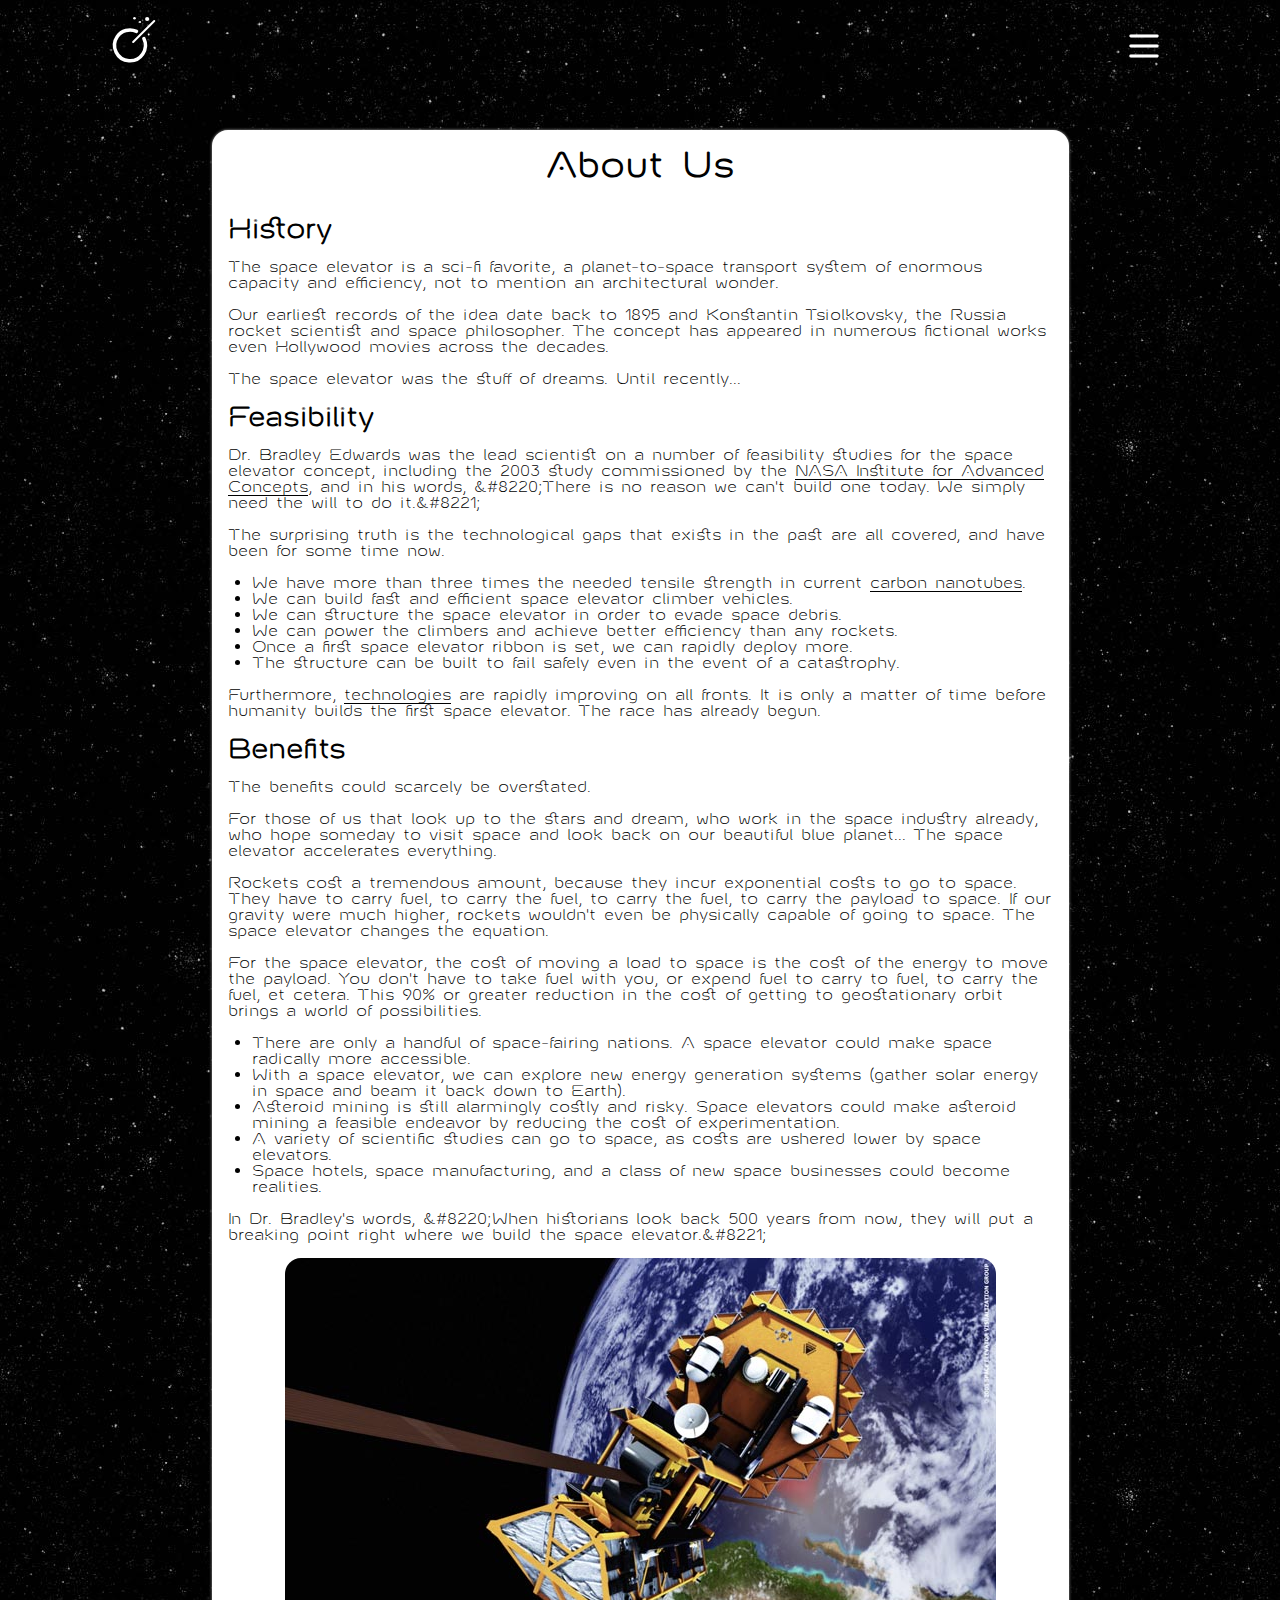
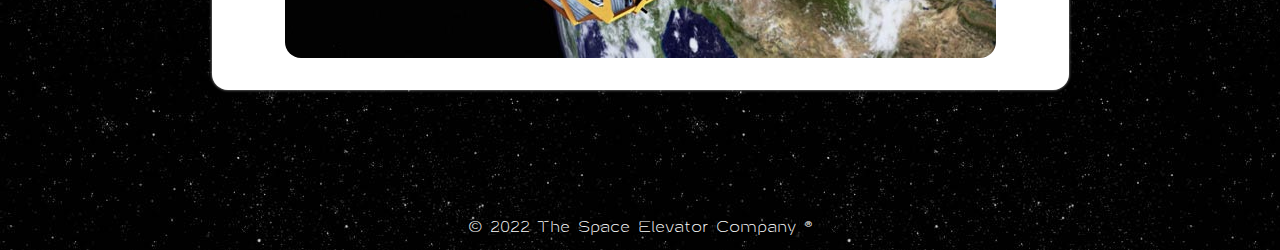
==== about-us.html @ 86ed7c8a "about us" ====
<!doctype html>
<html lang="en">
  <head>
    <meta charset="utf-8">
    <title>Background - The Space Elevator</title>
    <meta name="description" content="Background information about the space elevator initiative.">
    <meta name="viewport" content="width=device-width">
    <link rel="shortcut icon" href="images/favicon.ico">
    <link rel="stylesheet" href="styles/main.css">
  </head>
  <body class='page'>

    <header id="site-header">
      <a href="index.html">
        <div class="logo">
          <img src="images/logo-white.svg" alt="o">
        </div>
      </a>
      <section id="nav">
        <input id="check" type="checkbox" value="">
        <span id="x">X</span>
        <label for="check" class='nav'>III</label>
        <br>
<nav><!-- Whitespace Matters Here -->
<a href="index.html">Home</a><a href="about-us.html">About Us</a><a href="technology.html">Technology</a><a href="carbon-nanotubes.html">Carbon Nanotubes</a><a href="applications.html">Applications</a><a href="contact.html">Contact</a>
</nav>
      </section>
    </header>

    <section class="page">
      <h1>About Us</h1>
      <h2>History</h2>
      <p>The space elevator is a sci-fi favorite, a planet-to-space transport system of enormous capacity and efficiency, not to mention an architectural wonder.</p>
      <p>Our earliest records of the idea date back to 1895 and Konstantin Tsiolkovsky, the Russia rocket scientist and space philosopher. The concept has appeared in numerous fictional works even Hollywood movies across the decades.</p>
      <p>The space elevator was the stuff of dreams. Until recently...</p>
      <h2>Feasibility</h2>
      <p>Dr. Bradley Edwards was the lead scientist on a number of feasibility studies for the space elevator concept, including the 2003 study commissioned by the <a href="https://www.nasa.gov/directorates/spacetech/niac/index.html" target="_blank">NASA Institute for Advanced Concepts</a>, and in his words, <q>There is no reason we can't build one today. We simply need the will to do it.</q></p>
      <p>The surprising truth is the technological gaps that exists in the past are all covered, and have been for some time now.
      <ul>
        <li>We have more than three times the needed tensile strength in current <a href="carbon-nanotubes.html">carbon nanotubes</a>.</li>
        <li>We can build fast and efficient space elevator climber vehicles.</li>
        <li>We can structure the space elevator in order to evade space debris.</li>
        <li>We can power the climbers and achieve better efficiency than any rockets.</li>
        <li>Once a first space elevator ribbon is set, we can rapidly deploy more.</li>
        <li>The structure can be built to fail safely even in the event of a catastrophy.</li>
      </ul>
      <p>Furthermore, <a href="technology.html">technologies</a> are rapidly improving on all fronts. It is only a matter of time before humanity builds the first space elevator. The race has already begun.</p>
      <h2>Benefits</h2>
      <p>The benefits could scarcely be overstated.</p>
      <p>For those of us that look up to the stars and dream, who work in the space industry already, who hope someday to visit space and look back on our beautiful blue planet... The space elevator accelerates everything.</p>
      <p>Rockets cost a tremendous amount, because they incur exponential costs to go to space. They have to carry fuel, to carry the fuel, to carry the fuel, to carry the payload to space. If our gravity were much higher, rockets wouldn't even be physically capable of going to space. The space elevator changes the equation.</p>
      <p>For the space elevator, the cost of moving a load to space is the cost of the energy to move the payload. You don't have to take fuel with you, or expend fuel to carry to fuel, to carry the fuel, et cetera. This 90% or greater reduction in the cost of getting to geostationary orbit brings a world of possibilities.</p>
      <ul>
        <li>There are only a handful of space-fairing nations. A space elevator could make space radically more accessible.</li>
        <li>With a space elevator, we can explore new energy generation systems (gather solar energy in space and beam it back down to Earth).</li>
        <li>Asteroid mining is still alarmingly costly and risky. Space elevators could make asteroid mining a feasible endeavor by reducing the cost of experimentation.</li>
        <li>A variety of scientific studies can go to space, as costs are ushered lower by space elevators.</li>
        <li>Space hotels, space manufacturing, and a class of new space businesses could become realities.</li>
      </ul>
      <p>In Dr. Bradley's words, <q>When historians look back 500 years from now, they will put a breaking point right where we build the space elevator.</q></p>
      <img class="center" src="images/cover.jpg" alt="Space Elevator Illustration">
    </section>

    <section id="footer">
      <p>© 2022 The Space Elevator Company ®</p>
    </section>

  </body>
</html>
---- styles/main.css ----
/* some normalizing first...
 * CSS Reset + Normalize
 * Author: Kim Maida
 * Author URI: <http://kim-maida.com>
 * Source: <https://github.com/kmaida
 * License: GNU Public License
*/

html, body, div, span, h1, h2, h3, h4, h5, h6, p, blockquote, pre, a, abbr, acronym, address, big, cite, code, del, dfn, em, img, ins, kbd, q, s, samp, small, strong, tt, var, dl, dt, dd, ol, ul, li, fieldset, form, input, select, button, textarea, label, legend, table, caption, tbody, tfoot, thead, tr, th, td, article, aside, canvas, details, figcaption, figure, footer, header, hgroup, menu, nav, section { margin: 0; padding: 0; border: 0; border-radius: 0; font-weight: inherit; font-style: inherit; font-family: inherit; line-height: 1; text-decoration: none; vertical-align: baseline; }
html { overflow-y: scroll; -webkit-text-size-adjust: 100%; }
ol, ul { list-style: none; }
table { border-collapse: collapse; border-spacing: 0; }
caption, th, td { text-align: left; font-weight: normal; }
sup, sub { line-height: 1; }
h1, h2, h3, h4, h5, h6 { font-weight: normal; }
article, aside, canvas, details, figcaption, figure, footer, header, hgroup, menu, nav, section { display: block; }
/* input, textarea { -webkit-appearance: none; } */
*,*:before,*:after { -webkit-box-sizing: border-box; -moz-box-sizing: border-box; box-sizing: border-box; }

i, em { font-style: italic; }
b, strong { font-weight: bold; }
q:lang(en) { quotes: '&#8220;' '&#8221;' '&#8216;' '&#8217;'; }
h1, h2, h3, h4, h5, h6, p { margin-bottom: 15px; }
ul { list-style: outside disc; padding-left: 24px; }
ol { list-style: outside decimal; padding-left: 24px; }
a, label, input[type=button], input[type=submit], button { cursor: pointer; }
del { text-decoration: line-through; }
abbr[title], dfn[title] { border-bottom: 1px dotted; cursor: help; }
pre,code { background: #eee; border: 1px solid #ccc; font-family: Consolas, 'Lucida Console', 'Courier New', serif; padding: 2%; }
input, select, textarea { border: 1px solid #ccc; font-family: inherit; font-size: inherit; padding: 3px 6px; }
input, select { vertical-align: middle; }
textarea { overflow: auto; } /* prevents scrollbar from showing up when unneeded in IE */

.clearfix:before,
.clearfix:after { content: " "; display: table; }
.clearfix:after { clear: both; }
.ie7 .clearfix { zoom: 1; }

.ir { overflow: hidden; text-indent: 200%; white-space: nowrap; }

.touch p a { margin: 0 -.5em; padding: 0 .5em; }



/*
 * The Space Elevator website styles
 */

@font-face {
  font-family: 'meteoric';
  src: url('../fonts/meteoric-light.woff2') format('woff2'),
       url('../fonts/meteoric-light.woff') format('woff');
  font-weight: normal;
  font-style: normal;
}

html {
  min-width: 320px;
  min-height: 100%;
  height: 100%;
  background: url('../images/garage.jpg') center center / cover no-repeat;
}

body {
  position: relative;
  margin: 0 auto;
  background: url('../images/space.jpg');
  box-shadow: 0 0 35px 10px black;
  min-height: 100%;
  max-width: 2000px;
  font-family: 'meteoric', sans-serif;
}

h1, h2, h3, h4, h5, h6 { font-weight: bold; }

h1 { font-size: 3em; }
h2 { font-size: 2.5em; }
h3 { font-size: 2.25em; }
h4 { font-size: 2em; }
h5 { font-size: 1.75em; }
h6 { font-size: 1.5em; }

a {
  color: white;
  font-weight: bold;
  font-family: 'meteoric';
  text-decoration: none;
  border-bottom: 1px solid #000;
  transition: .5s;
}

a:hover {
  color: #777;
  border-color: #777;
}

button,
a.button {
  position: relative;
  display: inline-block;
  padding: 1rem;
  border: 3px solid white;
  border-radius: 1rem;
}

button:hover,
a.button:hover {
  background: white;
  color: black;
  border-color: black;
}



/* Header - Logo and Navigation */

header#site-header {
  position: absolute;
  top: 0;
  left: 0;
  right: 0;
  max-width: 1100px;
  margin: auto;
  padding: .75rem;
}

div.logo {
  position: absolute;
  top: 10px;
  left: 15px;
  z-index: 3;
}

div.logo img {
  width: 100%;
  width: 60px;
  height: 60px;
  max-width: 60px;
  filter: drop-shadow(-1px 1px 2px #000);
}

div.logo a {
  display: block;
  border: 0;
}
div.logo a:hover {
  border: 0;
}

#nav {
  position: absolute;
  top: 10px;
  right: 15px;
  z-index: 2;
  padding: 1em;
  text-align: right;
  max-width: 1157px;
  -webkit-backface-visibility: hidden;
}

#nav a {
  margin: 0 1em;
}

#nav #check {
  display: none;
}

#nav label.nav {
  display: inline-block;
  opacity: 1;
  cursor: pointer;
  color: white;
  font-weight: bold;
  font-size: 2.5em;
  transform: rotate(90deg);
  transition: .5s;
}

#nav #check ~ span#x {
  position: relative;
  left: 1em;
  opacity: 0;
  cursor: pointer;
  color: white;
  font-weight: bold;
  font-size: 2.5em;
  transform: rotate(90deg);
  transition: .5s;
}

#nav nav {
  background: black;
  height: 0px;
  padding: 0;
  transform-origin: top right;
  transform: scale(0);
  transition: .5s;
}

#nav nav a {
  display: block;
  font-size: 1.2em;
  transform-origin: center right;
  transform: scale(0);
  color: black;
  border: none;
}

#nav #check:checked ~ label.nav {
  transform: rotate(0deg);
  opacity: 0;
}

#nav #check:checked ~ nav {
  background: white;
  box-shadow: 0 0 4px 2px black;
  height: 215px;
  transform: scale(1);
  border-radius: 1em;
  padding: 1em;
}

#nav #check:checked ~ span#x {
  opacity: 1;
}

#nav #check:checked ~ nav a {
  transform: scale(1);
  margin: .5em
}

/* @media all and (min-width: 1080px) { */
/*   #nav span#x, */
/*   #nav label.nav, */
/*   #nav #check { */
/*     display: none; */
/*   } */
/*   #nav nav { */
/*     height: 60px !important; */
/*     box-shadow: none !important; */
/*     transform: scale(1); */
/*     background: transparent !important; */
/*   } */
/*   #nav nav a { */
/*     display: inline-block; */
/*     color: white; */
/*     transform: scale(1); */
/*     border-bottom: 1px solid #000; */
/*   } */
/*   #nav nav a:hover { */
/*     color: #777; */
/*     border-bottom: 1px solid #777; */
/*   } */
/* } */



/* Headline */

section#banner {
  position: relative;
  background: transparent;
  min-height: 500px;
  height: 100vh;
  text-align: right;
  z-index: 1;
  transition: background 2s ease-in 2s;
}

section#banner.bghidden::after { opacity: 0; top: 100px; }
section#banner::after {
  content: '';
  position: absolute;
  top: 0;
  left: 0;
  right: 0;
  bottom: 0;
  opacity: 1;
  z-index: -1;
  background: url('../images/rise.png') 25% top / cover no-repeat;
  transition: 3s;
}

/* I learned a new trick, cool */
@media all and (min-aspect-ratio: 414/295) {
  section#banner::after {
    background: url('../images/rise.png') left top / contain no-repeat;
  }
}

h1.headline {
  color: white;
  text-shadow: 3px 3px 4px black;
  padding: 1rem;
  width: 320px;
  margin: auto;
}

h1.headline span.the,
h1.headline span.space,
h1.headline span.elevator,
h1.headline span.company { position: relative; }

h1.headline span.the { font-size: .75em; top: 1.2rem; }
h1.headline span.space { font-size: 1.45em; }
h1.headline span.elevator { font-size: .75em; top: -1rem; }
h1.headline span.company { display: block; font-size: .4em; top: -1rem; right: 3.25em; }

@media all and (min-width: 10px) {
  h1.headline {
    position: absolute;
    top: 30%;
    text-align: right;
  }
}

@media all and (min-width: 340px) {
  h1.headline {
    right: 5%;
  }
}

@media all and (min-width: 900px) {
  h1.headline {
    font-size: 3.5em;
  }
}

@media all and (min-width: 1300px) {
  h1.headline {
    width: 520px;
    font-size: 5em;
  }
}



/* All The Tech Is Ready */

section#ready {
  color: white;
  margin: 9rem auto 1rem;
  padding: 1rem;
  text-align: center;
}

#ready div.image {
  margin: auto;
  max-width: 500px;
}

#ready div.image img {
  display: block;
  width: 100%;
}

#ready div.copy {
  margin: 2rem auto;
  max-width: 500px;
}

#ready div.spacer { height: 50px; }

@media all and (min-width: 700px) {
  #ready {
    display: flex;
    justify-content: center;
    align-items: center;
  }
  #ready div.image {
    margin: 2rem;
  }
  #ready div.copy {
    margin: 2rem;
    text-align: left;
  }
}

@media all and (min-width: 1300px) {
  #ready { font-size: 1.5em; }
}




/* Imagine The Possibilities */

section#possibilities {
  max-width: 800px;
  margin: 9rem auto 1rem;
  padding: 1rem;
  color: white;
}

section#possibilities p.prompt {
  margin-bottom: 3rem;
  font-size: 1.5em;
  text-align: center;
}
section#possibilities h2 {
  text-align: center;
}

#possibilities div.tree {
  display: flex;
  justify-content: center;
  align-items: center;
}
#possibilities div.stem {
  background: white;
  border-radius: 50%;
  width: 3px;
  height: 700px;
}

#possibilities div.left-items.hidden { display: none; }

@media all and (min-width: 800px) {
  #possibilities div.stem { height: 400px }
  #possibilities div.left-items.hidden { display: block; margin-top: -5rem; }
  #possibilities div.right-items div.flip { display: none; }
}

#possibilities div.right-item,
#possibilities div.left-item {
  display: flex;
  align-items: center;
}
#possibilities div.left-item {
  justify-content: flex-end;
  text-align: right;
}
#possibilities div.right-item {
  justify-content: flex-start;
}
#possibilities div.right-item,
#possibilities div.left-item {
  margin: 3rem 0;
}

#possibilities div.right-item div.branch,
#possibilities div.left-item div.branch {
  background: white;
  width: 30px;
  height: 3px;
  border-radius: 50%;
}

#possibilities div.right-item div.copy,
#possibilities div.left-item div.copy {
  border: 3px solid white;
  padding: 1rem;
  border-radius: 1rem;
}

#possibilities div.right-item div.copy p,
#possibilities div.left-item div.copy p {
  margin-bottom: 0;
}

#possibilities a.application-button {
  margin: auto;
}




/* Footer */

section#future {
  position: relative;
  background: url('../images/earth-rise.png') center center / cover no-repeat;
  height: 85vh;
  margin: 3rem auto 0;
  padding: 1rem;
  text-align: center;
  color: white;
}

#future p.prompt {
  position: absolute;
  top: 5rem;
  left: 1rem;
  right: 1rem;
  font-size: 1.25em;
  font-weight: bold;
}
#future h2.future {
  position: absolute;
  max-width: 865px;
  text-align: center;
  bottom: 27vh;
  left: 2rem;
  right: 2rem;
}

#future p#copyright {
  position: absolute;
  bottom: 1rem;
  padding: 1rem;
  right: 0;
  left: 0;
  text-align: center;
  font-size: .75em;
  font-weight: bold;
  color: black;
}



/* Page Layout */

body.page {
  padding: .1rem;
  min-height: 100%;
}

#footer p { padding: 0 1rem; color: white; text-align: center; }

section.page {
  width: 857px;
  max-width: calc(100% - 2em);
  margin: 8em auto;
  padding: 1em;
  background: #fff;
  box-shadow: 0 0 3px #a7a7a7;
  color: #000;
  border-radius: 1em;
}

section.page h1 {
  text-align: left;
  font-size: 2.25em;
  margin-bottom: 2rem;
}

section.page h2 {
  font-size: 1.75em;
}

@media all and (min-width: 480px) {
  section.page h1 {
    text-align: center;
  }
}

section.page h1,
section.page h2,
section.page h3,
section.page h4,
section.page h5,
section.page h6 {
  box-sizing: border-box;
}

section.page p {
  box-sizing: border-box;
  margin: 1em 0;
}

section.page a {
  color: #000;
  font-weight: normal;
  border-bottom: 1px solid #000;
}

section.page a:hover {
  border-bottom: 1px solid #fff;
}

section.page p.center {
  margin: 1rem auto;
  max-width: 711px;
  width: 100%;
}

section.page img.center {
  display: block;
  margin: 1rem auto;
  max-width: 711px;
  width: 100%;
  border-radius: 1em;
}


section.page img.aside {
  display: inline-block;
  float: right;
  max-width: 320px;
  border-radius: 1rem;
  margin: 1rem 0 1rem 1rem;
}

@media all and (min-width: 700px) {
  section.page div.flex {
    display: flex;
    justify-content: center;
    align-items: flex-start;
  }
  section.page div.flex div.contact {
    box-sizing: border-box;
    max-width: 500px;
    padding-right: 2em;
  }
}



/*
 * Carbon Nanotubes
 */

ul.nanolist {
  list-style: none;
  margin: auto;
}

ul.nanolist li {
  display: flex;
  justify-content: flex-start;
  align-items: flex-start;
  flex-wrap: no-wrap;
}

ul.nanolist li strong {
  display: inline-block;
  max-width: 40px;
  margin: .35rem 0;
  flex-grow: 0;
}

ul.nanolist li span {
  display: inline-block;
  max-width: 700px;
  margin: .35rem 0;
  padding-left: 1rem;
}

table.nanorequirements {
  width: 90%;
  margin: 1rem auto;
  border-spacing: 0;
  border-top-right-radius: 1rem;
  border-top-left-radius: 1rem;
  overflow: hidden;
}

table.nanorequirements tr.header td,
table.nanorequirements tr.header {
  background: #e0e0e0;
  border-top-right-radius: 1rem;
  border-top-left-radius: 1rem;
  font-weight: bold;
}

table.nanorequirements tr td {
  padding: .75rem;
  background: #f7f7f7;
}

table.nanorequirements tr:last-child td:first-child {
  border-bottom-left-radius: 1rem;
}

table.nanorequirements tr:last-child td:last-child {
  border-bottom-right-radius: 1rem;
}

@media all and (max-width: 440px) {
  table.nanorequirements {
    width: 100%;
    font-size: .75em;
  }
}

@media all and (max-width: 350px) {
  table.nanorequirements {
    width: 100%;
    font-size: .65em;
  }
}




/*
 * Contact
 */

#contact {
  padding: 9rem 1rem;
  max-width: 757px;
  margin: auto;
  font-family: 'meteoric';
  color: white;
}

#contact div.copy {
  position: relative;
  text-align: center;
  margin-bottom: 4rem;
}

@media all and (min-width: 480px) {
  #contact div.copy {
    padding: 1rem;
    left: -1rem;
  }
}

@media all and (min-width: 765px) {
  #contact div.copy {
    padding: 0rem;
  }
}

#contact p.med { font-size: 1.25em; }

#contact form {
  max-width: 357px;
  margin: auto;
}

#contact form fieldset {
  padding: 0;
  border: none;
}

#contact h2 {
  font-size: 2.5em;
}
#contact h3 {
  text-align: left;
}

#contact form#contact-form div.list {
  margin: 1em 0;
}

#contact form#contact-form input#name,
#contact form#contact-form input#mail {
  box-sizing: border-box;
  display: block;
  margin: 1em 0;
  background: white;
  height: 2em;
  width: 100%;
  max-width: 320px;
  border: none;
  border-radius: 1em;
  padding: .25em .75em;
  transition: .25s;
}

#contact form#contact-form textarea {
  box-sizing: border-box;
  width: 100%;
  max-width: 320px;
  margin: 1em 0;
  border: none;
  border-radius: 1em;
  padding: .75em;
  transition: .25s;
}

#contact form#contact-form div.check {
  margin: .5em 0;
  max-width: 320px;
}

#contact form#contact-form div.check input {
  display: inline;
  border-radius: 5px;
  transition: .25s;
}

#contact form#contact-form div.check label {
  /* margin-left: 1em; */
}

#contact form#contact-form input:focus,
#contact form#contact-form textarea:focus {
  outline: 3px solid #7091b9;
}

#contact form#contact-form fieldset[disabled="disabled"] {
  cursor: not-allowed;
}
#contact form#contact-form fieldset[disabled="disabled"] input#name,
#contact form#contact-form fieldset[disabled="disabled"] input#mail,
#contact form#contact-form fieldset[disabled="disabled"] textarea {
  cursor: not-allowed;
  border: 3px solid grey;
  background: #f0f0f0;
}
#contact form#contact-form fieldset[disabled="disabled"] div.check input {
  cursor: not-allowed;
}
#contact form#contact-form fieldset[disabled="disabled"] label {
  cursor: not-allowed;
  color: grey;
}
#contact form#contact-form fieldset[disabled="disabled"] input#submit {
  cursor: not-allowed;
  background: grey;
  border-color: grey;
  color: black;
}

#contact form#contact-form input#submit {
  box-sizing: border-box;
  display: block;
  margin: 1em 0;
  background: white;
  height: 2em;
  border: none;
  font-family: 'meteoric';
  font-weight: bold;
  font-size: 1em;
  border-radius: 1em;
  padding: .25em .7em .22em;
  border: 3px solid white;
  transition: .25s;
}

#contact form#contact-form input#submit:hover {
  cursor: pointer;
  color: white;
  background: black;
}

@media all and (min-width: 480px) {

  #contact h2,
  #contact h3,
  #contact form#contact-form input#submit {
    position: relative;
    left: -25px;
  }

}

@media all and (min-width: 1600px) {
  #contact {
    margin: 8em auto;
    transform: scale(1.25);
  }
}

@media all and (min-width: 2200px) {
  #contact {
    margin: 18em auto;
    transform: scale(1.5);
  }
}
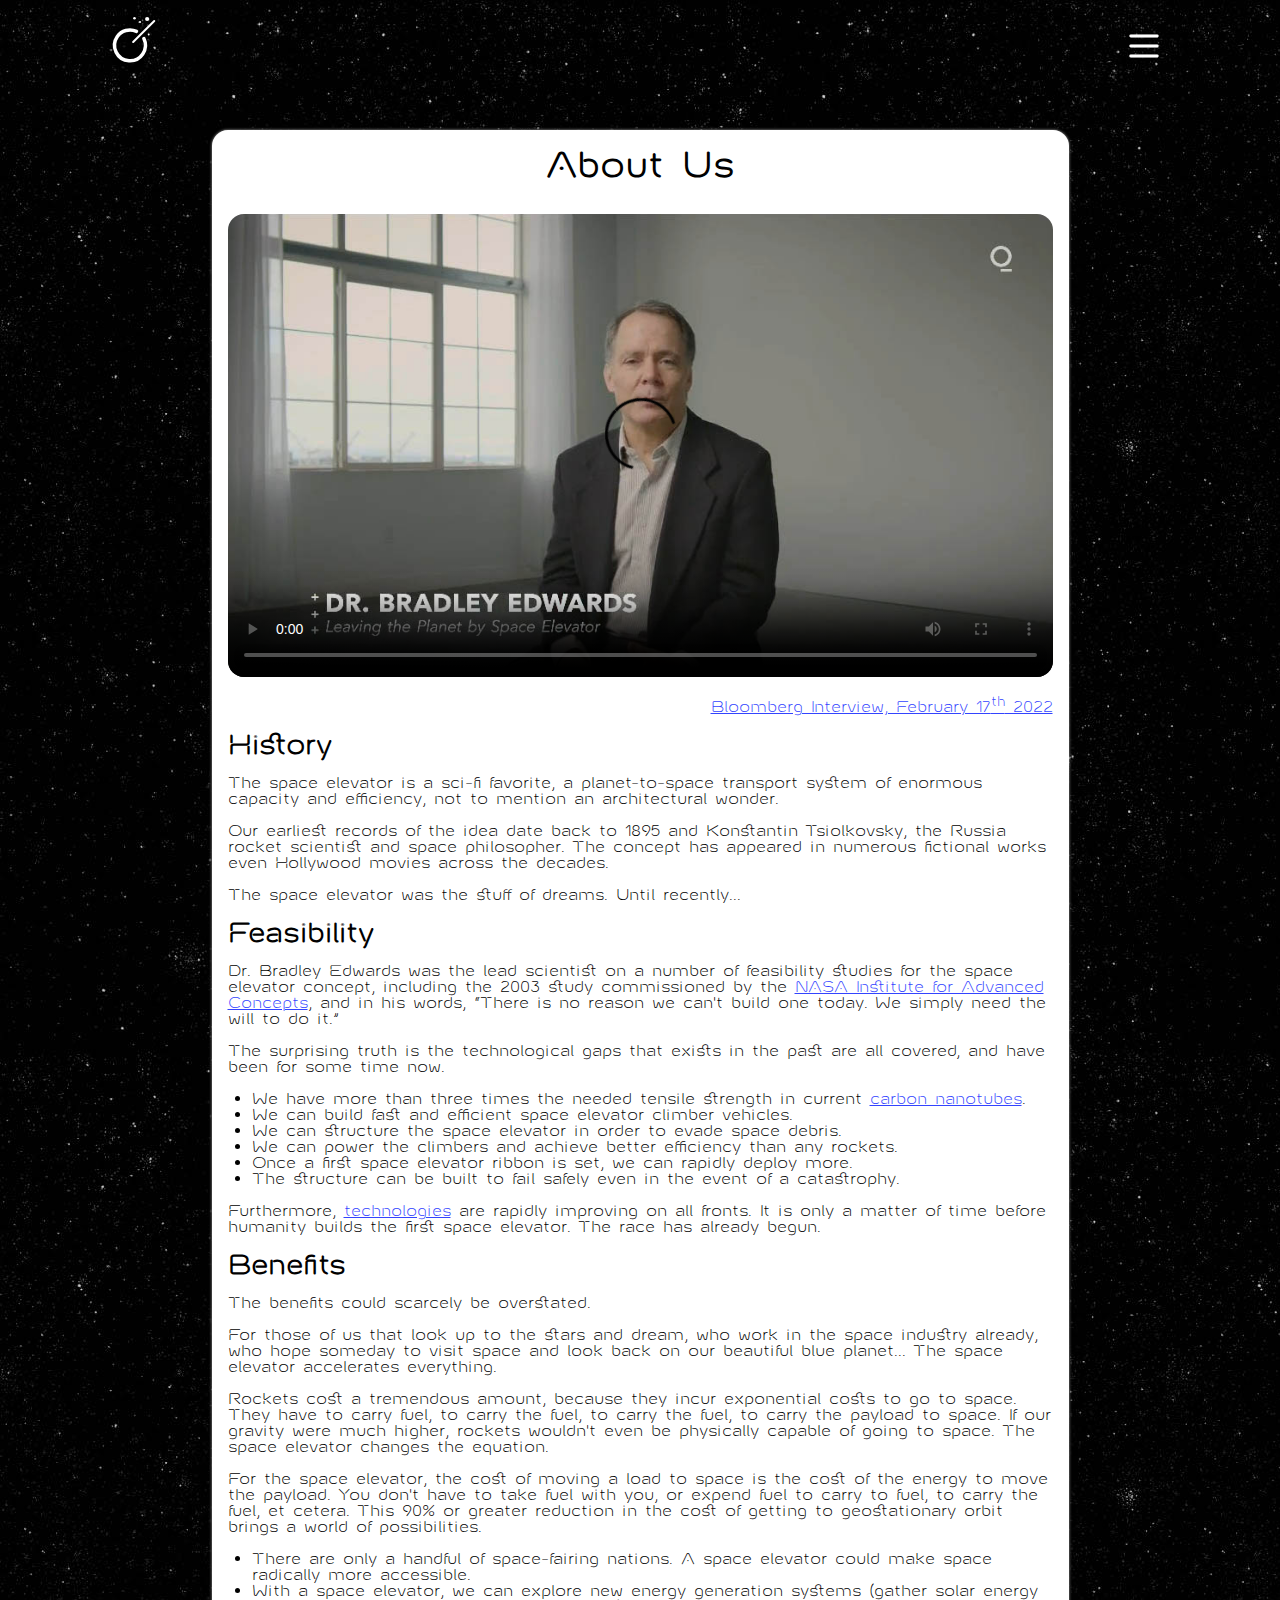
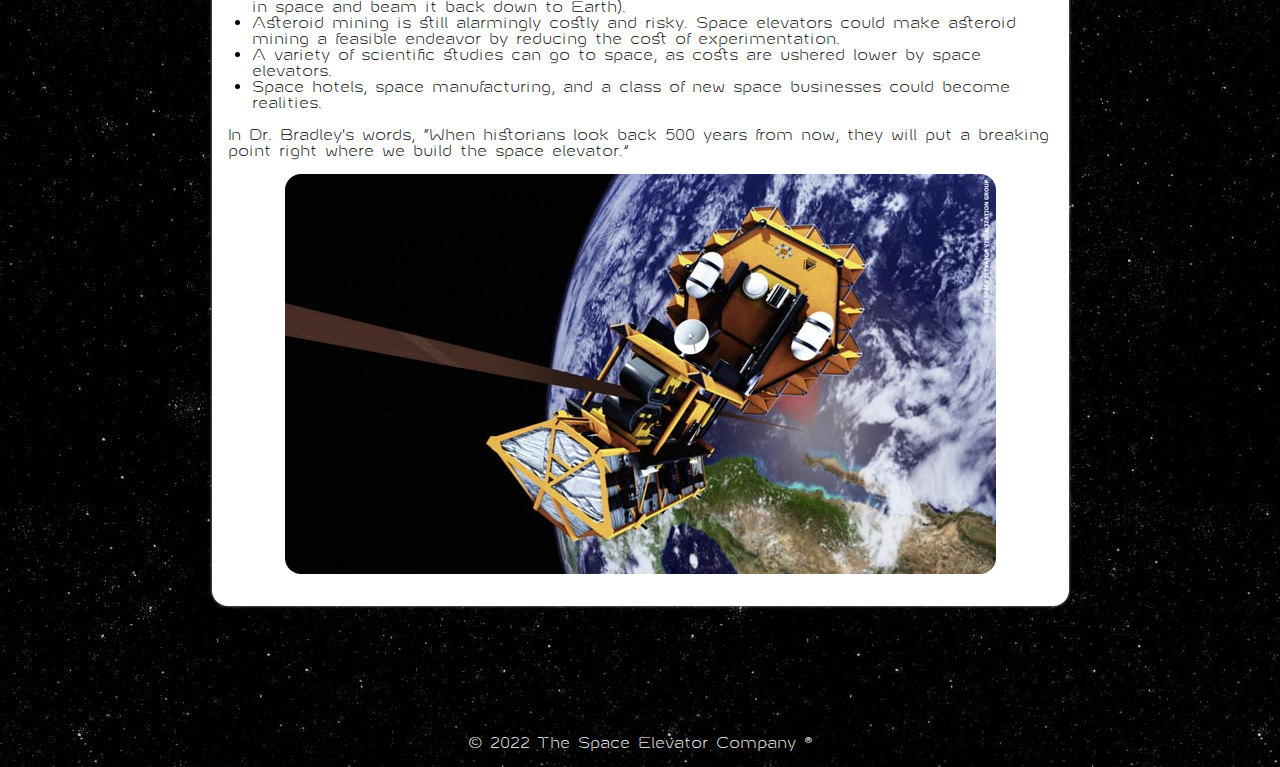
==== commit deb9d9f2: "video up" ====
--- a/about-us.html
+++ b/about-us.html
@@ -29,6 +29,12 @@
 
     <section class="page">
       <h1>About Us</h1>
+      <div class="video-container">
+        <video src="videos/bloomberg-interview.mp4" controls poster="images/video-poster.jpg"></video>
+        <p class="video-caption">
+          <a href="https://www.bloomberg.com/news/articles/2022-02-17/building-a-space-elevator-may-be-getting-closer-to-reality" target="_blank" class="video-caption">Bloomberg Interview, February 17<sup>th</sup> 2022</a>
+        </p>
+      </div>
       <h2>History</h2>
       <p>The space elevator is a sci-fi favorite, a planet-to-space transport system of enormous capacity and efficiency, not to mention an architectural wonder.</p>
       <p>Our earliest records of the idea date back to 1895 and Konstantin Tsiolkovsky, the Russia rocket scientist and space philosopher. The concept has appeared in numerous fictional works even Hollywood movies across the decades.</p>
--- a/styles/main.css
+++ b/styles/main.css
@@ -20,7 +20,7 @@
 
 i, em { font-style: italic; }
 b, strong { font-weight: bold; }
-q:lang(en) { quotes: '&#8220;' '&#8221;' '&#8216;' '&#8217;'; }
+/* q:lang(en) { quotes: '&#8220;' '&#8221;' '&#8216;' '&#8217;'; } */
 h1, h2, h3, h4, h5, h6, p { margin-bottom: 15px; }
 ul { list-style: outside disc; padding-left: 24px; }
 ol { list-style: outside decimal; padding-left: 24px; }
@@ -85,8 +85,8 @@
   color: white;
   font-weight: bold;
   font-family: 'meteoric';
-  text-decoration: none;
-  border-bottom: 1px solid #000;
+  /* text-decoration: none; */
+  /* border-bottom: 1px solid #000; */
   transition: .5s;
 }
 
@@ -487,11 +487,12 @@
   font-size: 1.25em;
   font-weight: bold;
 }
-#future h2.future {
+#future div.make-contact {
   position: absolute;
   max-width: 865px;
+  margin: auto;
   text-align: center;
-  bottom: 27vh;
+  bottom: 23vh;
   left: 2rem;
   right: 2rem;
 }
@@ -561,13 +562,15 @@
 }
 
 section.page a {
-  color: #000;
+  color: #34f;
   font-weight: normal;
-  border-bottom: 1px solid #000;
+  text-decoration: underline;
+  /* border-bottom: 1px solid #000; */
 }
 
 section.page a:hover {
-  border-bottom: 1px solid #fff;
+  text-decoration: none;
+  /* border-bottom: 1px solid #fff; */
 }
 
 section.page p.center {
@@ -604,6 +607,19 @@
     max-width: 500px;
     padding-right: 2em;
   }
+}
+
+div.video-container {
+  width: 100%;
+}
+
+div.video-container video {
+  width: 100%;
+  border-radius: 1rem;
+}
+
+div.video-container p.video-caption {
+  text-align: right;
 }
 
 
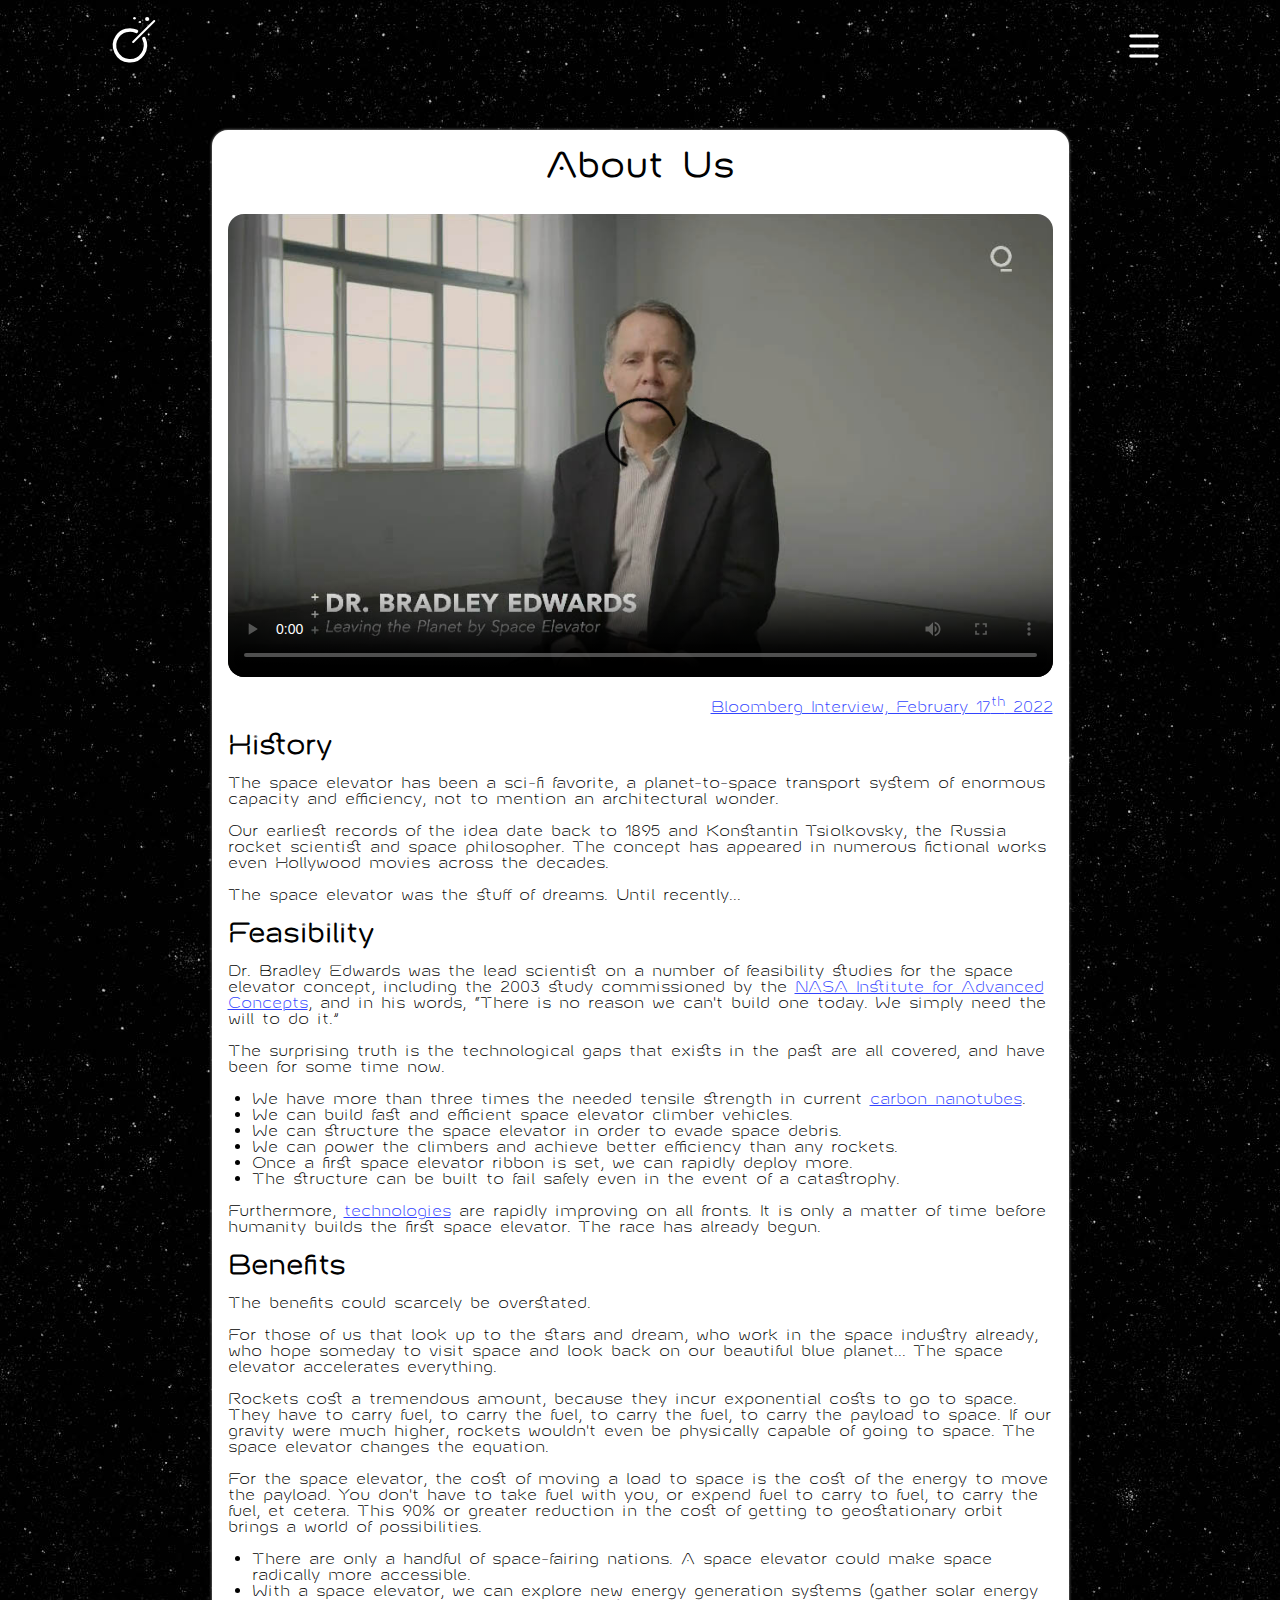
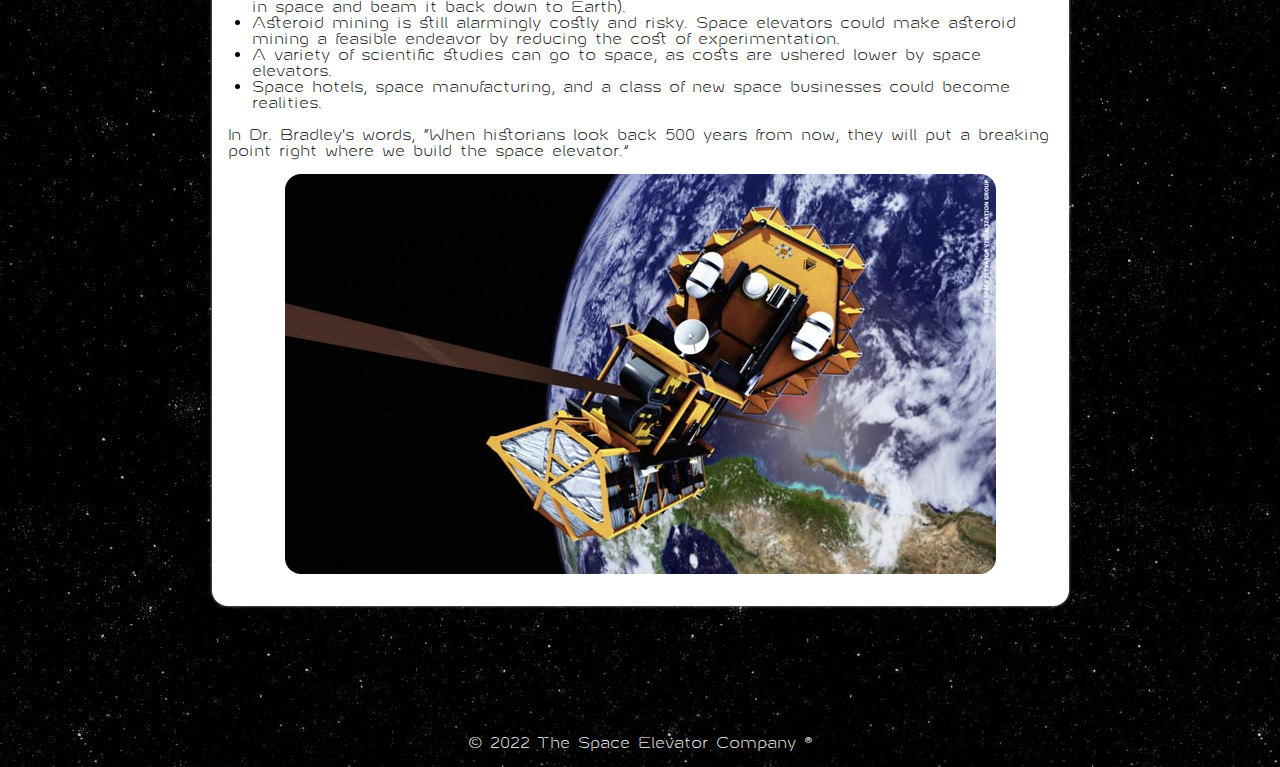
==== commit 07cb196d: "video on about us page?" ====
--- a/about-us.html
+++ b/about-us.html
@@ -36,7 +36,7 @@
         </p>
       </div>
       <h2>History</h2>
-      <p>The space elevator is a sci-fi favorite, a planet-to-space transport system of enormous capacity and efficiency, not to mention an architectural wonder.</p>
+      <p>The space elevator has been a sci-fi favorite, a planet-to-space transport system of enormous capacity and efficiency, not to mention an architectural wonder.</p>
       <p>Our earliest records of the idea date back to 1895 and Konstantin Tsiolkovsky, the Russia rocket scientist and space philosopher. The concept has appeared in numerous fictional works even Hollywood movies across the decades.</p>
       <p>The space elevator was the stuff of dreams. Until recently...</p>
       <h2>Feasibility</h2>
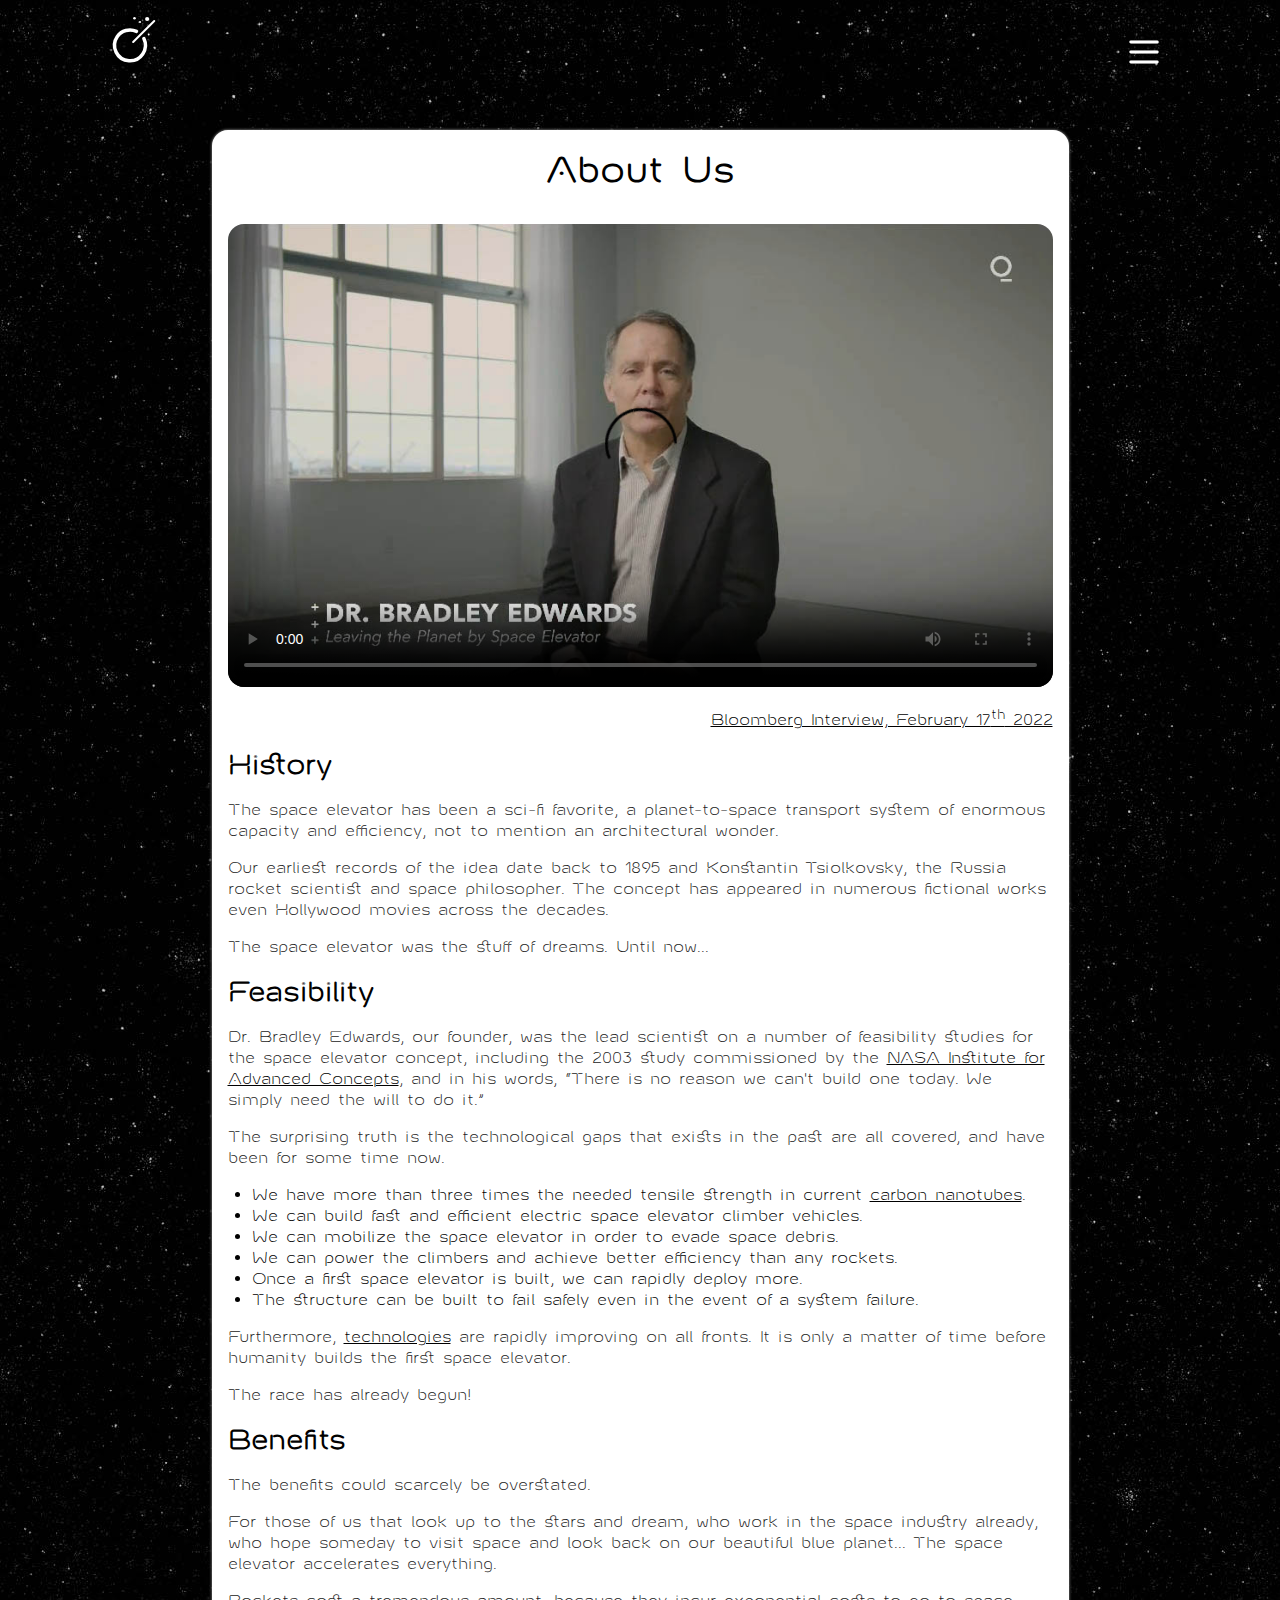
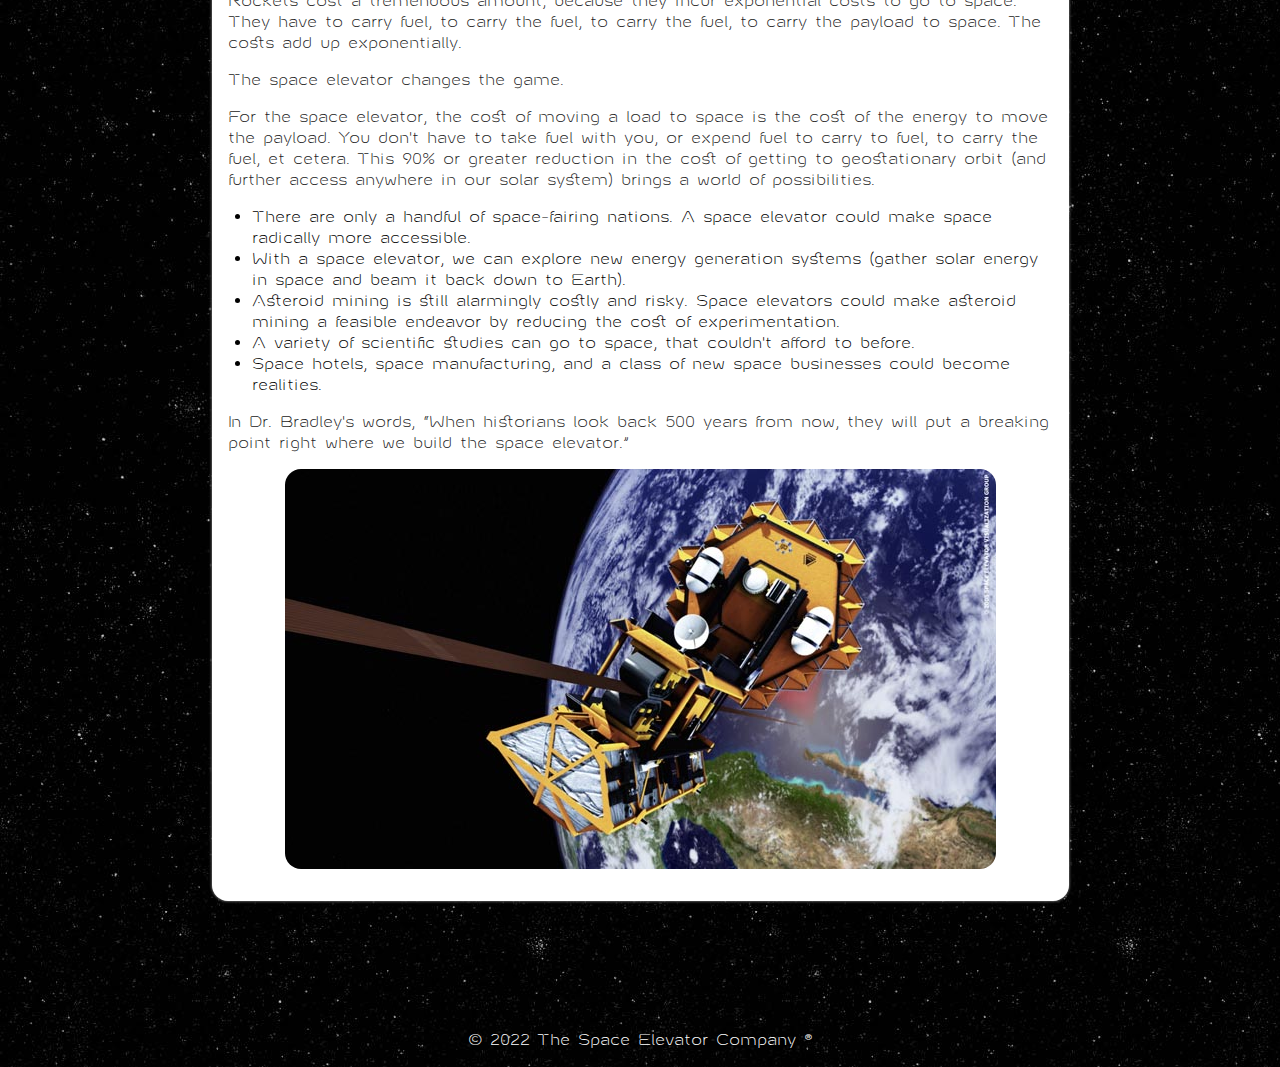
==== commit df1377c2: "final touches" ====
--- a/about-us.html
+++ b/about-us.html
@@ -2,7 +2,7 @@
 <html lang="en">
   <head>
     <meta charset="utf-8">
-    <title>Background - The Space Elevator</title>
+    <title>Background - The Space Elevator Company</title>
     <meta name="description" content="Background information about the space elevator initiative.">
     <meta name="viewport" content="width=device-width">
     <link rel="shortcut icon" href="images/favicon.ico">
@@ -38,29 +38,31 @@
       <h2>History</h2>
       <p>The space elevator has been a sci-fi favorite, a planet-to-space transport system of enormous capacity and efficiency, not to mention an architectural wonder.</p>
       <p>Our earliest records of the idea date back to 1895 and Konstantin Tsiolkovsky, the Russia rocket scientist and space philosopher. The concept has appeared in numerous fictional works even Hollywood movies across the decades.</p>
-      <p>The space elevator was the stuff of dreams. Until recently...</p>
+      <p>The space elevator was the stuff of dreams. Until now...</p>
       <h2>Feasibility</h2>
-      <p>Dr. Bradley Edwards was the lead scientist on a number of feasibility studies for the space elevator concept, including the 2003 study commissioned by the <a href="https://www.nasa.gov/directorates/spacetech/niac/index.html" target="_blank">NASA Institute for Advanced Concepts</a>, and in his words, <q>There is no reason we can't build one today. We simply need the will to do it.</q></p>
+      <p>Dr. Bradley Edwards, our founder, was the lead scientist on a number of feasibility studies for the space elevator concept, including the 2003 study commissioned by the <a href="https://www.nasa.gov/directorates/spacetech/niac/index.html" target="_blank">NASA Institute for Advanced Concepts</a>, and in his words, <q>There is no reason we can't build one today. We simply need the will to do it.</q></p>
       <p>The surprising truth is the technological gaps that exists in the past are all covered, and have been for some time now.
       <ul>
         <li>We have more than three times the needed tensile strength in current <a href="carbon-nanotubes.html">carbon nanotubes</a>.</li>
-        <li>We can build fast and efficient space elevator climber vehicles.</li>
-        <li>We can structure the space elevator in order to evade space debris.</li>
+        <li>We can build fast and efficient electric space elevator climber vehicles.</li>
+        <li>We can mobilize the space elevator in order to evade space debris.</li>
         <li>We can power the climbers and achieve better efficiency than any rockets.</li>
-        <li>Once a first space elevator ribbon is set, we can rapidly deploy more.</li>
-        <li>The structure can be built to fail safely even in the event of a catastrophy.</li>
+        <li>Once a first space elevator is built, we can rapidly deploy more.</li>
+        <li>The structure can be built to fail safely even in the event of a system failure.</li>
       </ul>
-      <p>Furthermore, <a href="technology.html">technologies</a> are rapidly improving on all fronts. It is only a matter of time before humanity builds the first space elevator. The race has already begun.</p>
+      <p>Furthermore, <a href="technology.html">technologies</a> are rapidly improving on all fronts. It is only a matter of time before humanity builds the first space elevator.</p>
+      <p>The race has already begun!</p>
       <h2>Benefits</h2>
       <p>The benefits could scarcely be overstated.</p>
       <p>For those of us that look up to the stars and dream, who work in the space industry already, who hope someday to visit space and look back on our beautiful blue planet... The space elevator accelerates everything.</p>
-      <p>Rockets cost a tremendous amount, because they incur exponential costs to go to space. They have to carry fuel, to carry the fuel, to carry the fuel, to carry the payload to space. If our gravity were much higher, rockets wouldn't even be physically capable of going to space. The space elevator changes the equation.</p>
-      <p>For the space elevator, the cost of moving a load to space is the cost of the energy to move the payload. You don't have to take fuel with you, or expend fuel to carry to fuel, to carry the fuel, et cetera. This 90% or greater reduction in the cost of getting to geostationary orbit brings a world of possibilities.</p>
+      <p>Rockets cost a tremendous amount, because they incur exponential costs to go to space. They have to carry fuel, to carry the fuel, to carry the fuel, to carry the payload to space. The costs add up exponentially.</p>
+      <p>The space elevator changes the game.</p>
+      <p>For the space elevator, the cost of moving a load to space is the cost of the energy to move the payload. You don't have to take fuel with you, or expend fuel to carry to fuel, to carry the fuel, et cetera. This 90% or greater reduction in the cost of getting to geostationary orbit (and further access anywhere in our solar system) brings a world of possibilities.</p>
       <ul>
         <li>There are only a handful of space-fairing nations. A space elevator could make space radically more accessible.</li>
         <li>With a space elevator, we can explore new energy generation systems (gather solar energy in space and beam it back down to Earth).</li>
         <li>Asteroid mining is still alarmingly costly and risky. Space elevators could make asteroid mining a feasible endeavor by reducing the cost of experimentation.</li>
-        <li>A variety of scientific studies can go to space, as costs are ushered lower by space elevators.</li>
+        <li>A variety of scientific studies can go to space, that couldn't afford to before.</li>
         <li>Space hotels, space manufacturing, and a class of new space businesses could become realities.</li>
       </ul>
       <p>In Dr. Bradley's words, <q>When historians look back 500 years from now, they will put a breaking point right where we build the space elevator.</q></p>
--- a/styles/main.css
+++ b/styles/main.css
@@ -7,7 +7,7 @@
  * License: GNU Public License
 */
 
-html, body, div, span, h1, h2, h3, h4, h5, h6, p, blockquote, pre, a, abbr, acronym, address, big, cite, code, del, dfn, em, img, ins, kbd, q, s, samp, small, strong, tt, var, dl, dt, dd, ol, ul, li, fieldset, form, input, select, button, textarea, label, legend, table, caption, tbody, tfoot, thead, tr, th, td, article, aside, canvas, details, figcaption, figure, footer, header, hgroup, menu, nav, section { margin: 0; padding: 0; border: 0; border-radius: 0; font-weight: inherit; font-style: inherit; font-family: inherit; line-height: 1; text-decoration: none; vertical-align: baseline; }
+html, body, div, span, h1, h2, h3, h4, h5, h6, p, blockquote, pre, a, abbr, acronym, address, big, cite, code, del, dfn, em, img, ins, kbd, q, s, samp, small, strong, tt, var, dl, dt, dd, ol, ul, li, fieldset, form, input, select, button, textarea, label, legend, table, caption, tbody, tfoot, thead, tr, th, td, article, aside, canvas, details, figcaption, figure, footer, header, hgroup, menu, nav, section { margin: 0; padding: 0; border: 0; border-radius: 0; font-weight: inherit; font-style: inherit; font-family: inherit; text-decoration: none; vertical-align: baseline; }
 html { overflow-y: scroll; -webkit-text-size-adjust: 100%; }
 ol, ul { list-style: none; }
 table { border-collapse: collapse; border-spacing: 0; }
@@ -216,7 +216,7 @@
 #nav #check:checked ~ nav {
   background: white;
   box-shadow: 0 0 4px 2px black;
-  height: 215px;
+  height: 230px;
   transform: scale(1);
   border-radius: 1em;
   padding: 1em;
@@ -531,6 +531,10 @@
   border-radius: 1em;
 }
 
+section.page p {
+  color: #222;
+}
+
 section.page h1 {
   text-align: left;
   font-size: 2.25em;
@@ -562,7 +566,7 @@
 }
 
 section.page a {
-  color: #34f;
+  color: #000;
   font-weight: normal;
   text-decoration: underline;
   /* border-bottom: 1px solid #000; */
@@ -745,10 +749,12 @@
 }
 
 #contact h2 {
-  font-size: 2.5em;
+  font-size: 2.25em;
 }
 #contact h3 {
+  font-size: 1.45em;
   text-align: left;
+  margin-top: 1.5em;
 }
 
 #contact form#contact-form div.list {
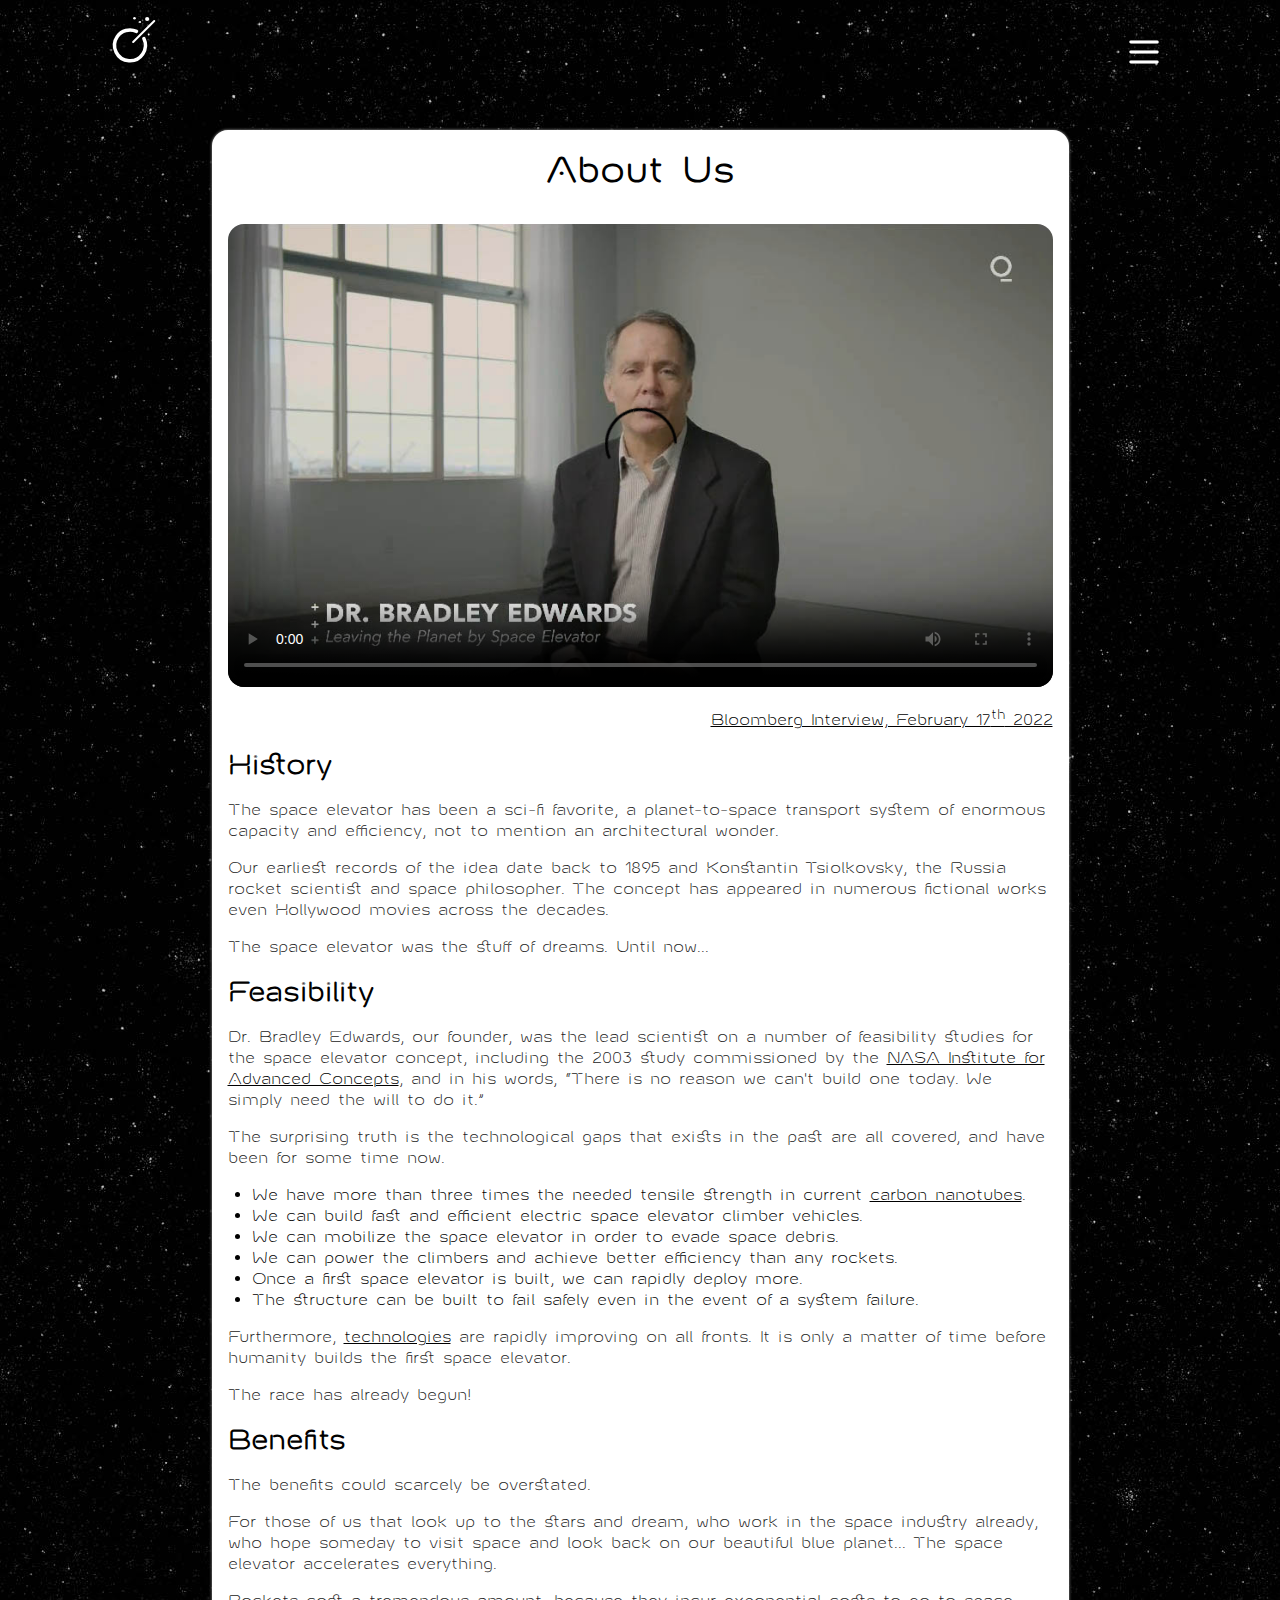
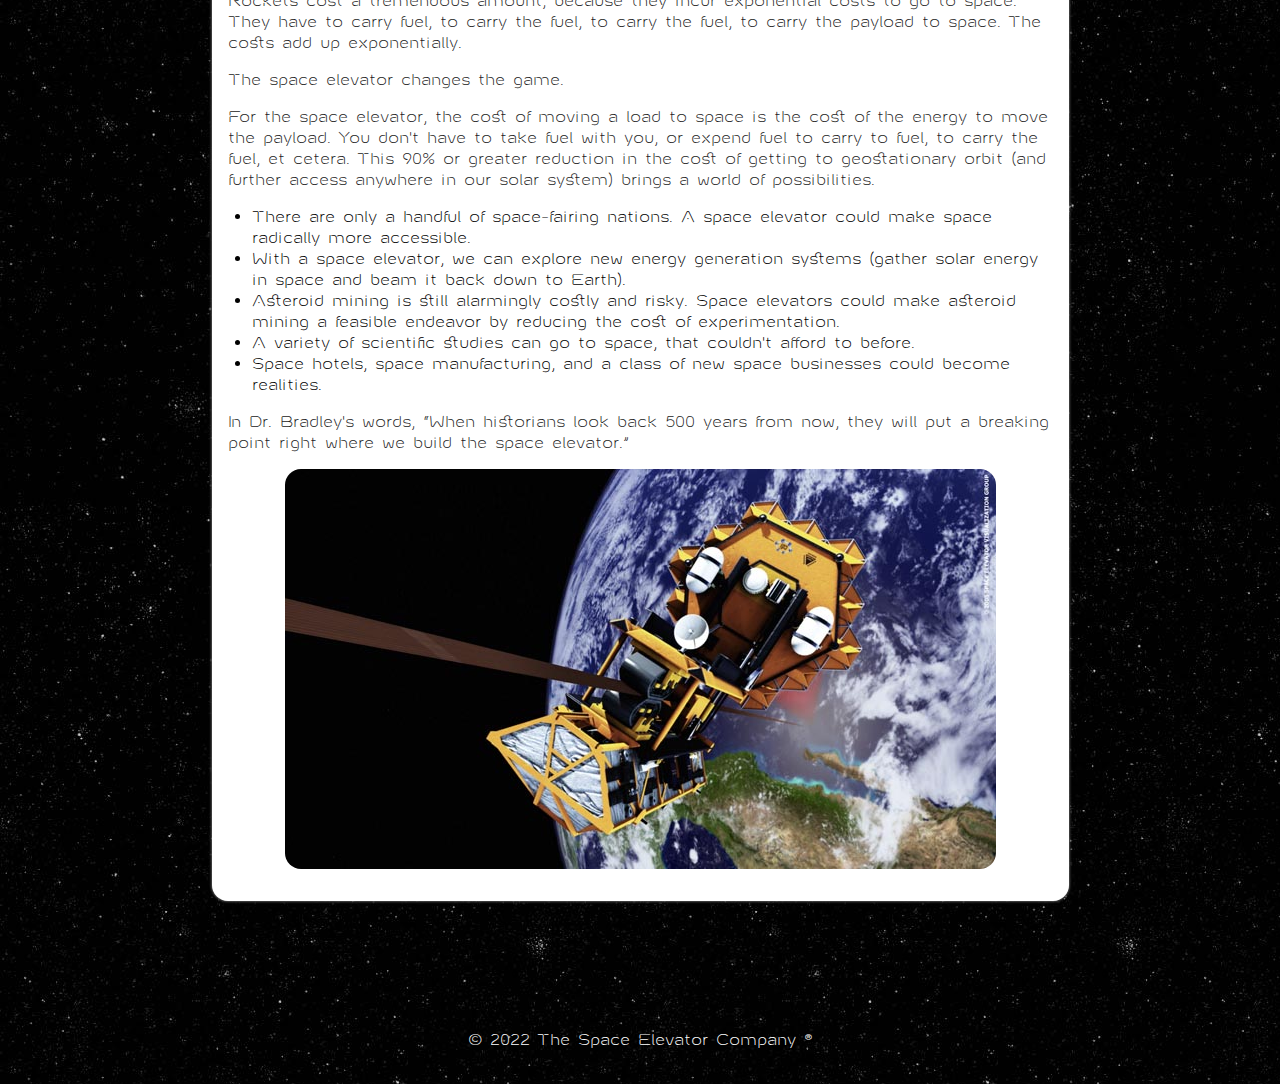
==== commit da7244d0: "homepage .html removed" ====
--- a/about-us.html
+++ b/about-us.html
@@ -11,7 +11,7 @@
   <body class='page'>
 
     <header id="site-header">
-      <a href="index.html">
+      <a href="/">
         <div class="logo">
           <img src="images/logo-white.svg" alt="o">
         </div>
--- a/styles/main.css
+++ b/styles/main.css
@@ -518,7 +518,7 @@
   min-height: 100%;
 }
 
-#footer p { padding: 0 1rem; color: white; text-align: center; }
+#footer p { margin-bottom: 2rem; padding: 0 1rem; color: white; text-align: center; }
 
 section.page {
   width: 857px;
@@ -829,6 +829,24 @@
   background: grey;
   border-color: grey;
   color: black;
+}
+
+#contact p#form-status {
+  display: inline-block;
+  background: #b8bbf2;
+  border-radius: 1rem;
+  color: black;
+  transition: .5s;
+}
+
+#contact p#form-status.fail {
+  padding: .75rem;
+  font-size: 1rem;
+}
+
+#contact p#form-status.success {
+  padding: .75rem;
+  font-size: 1rem;
 }
 
 #contact form#contact-form input#submit {
